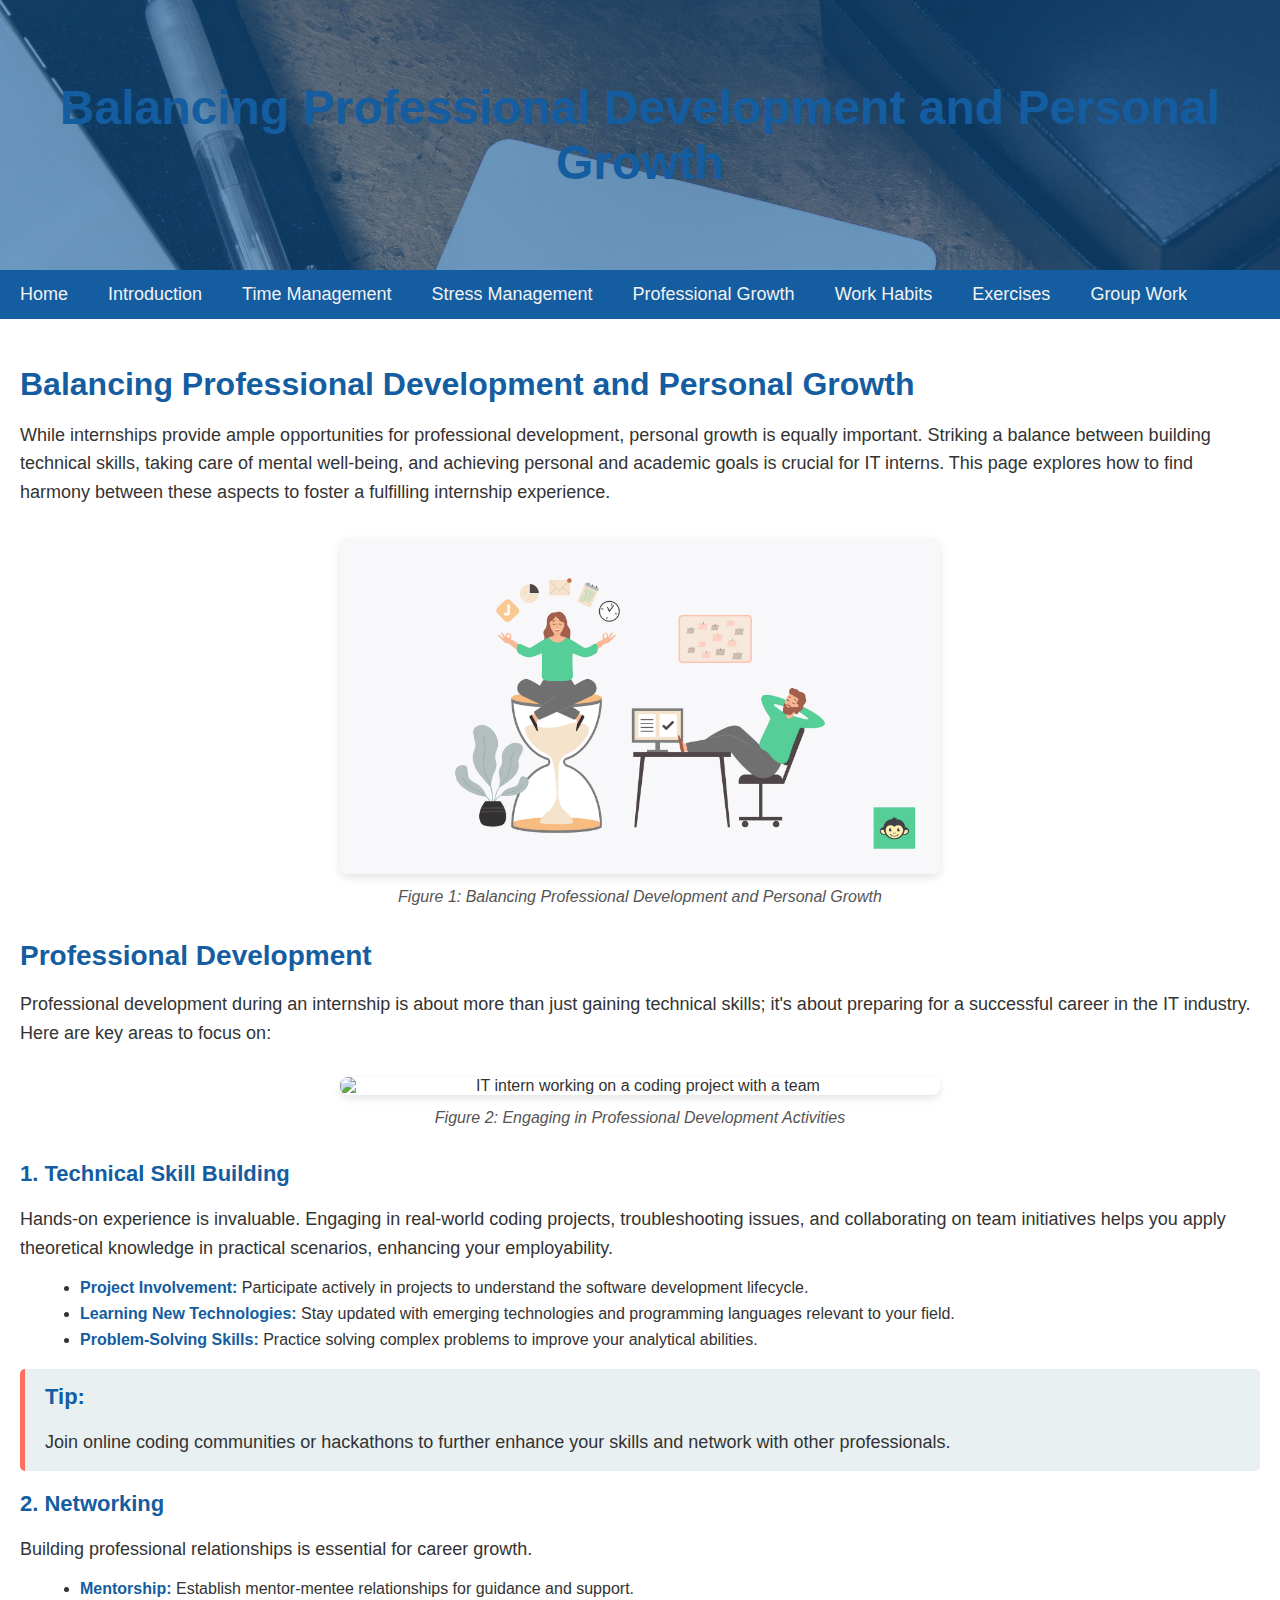
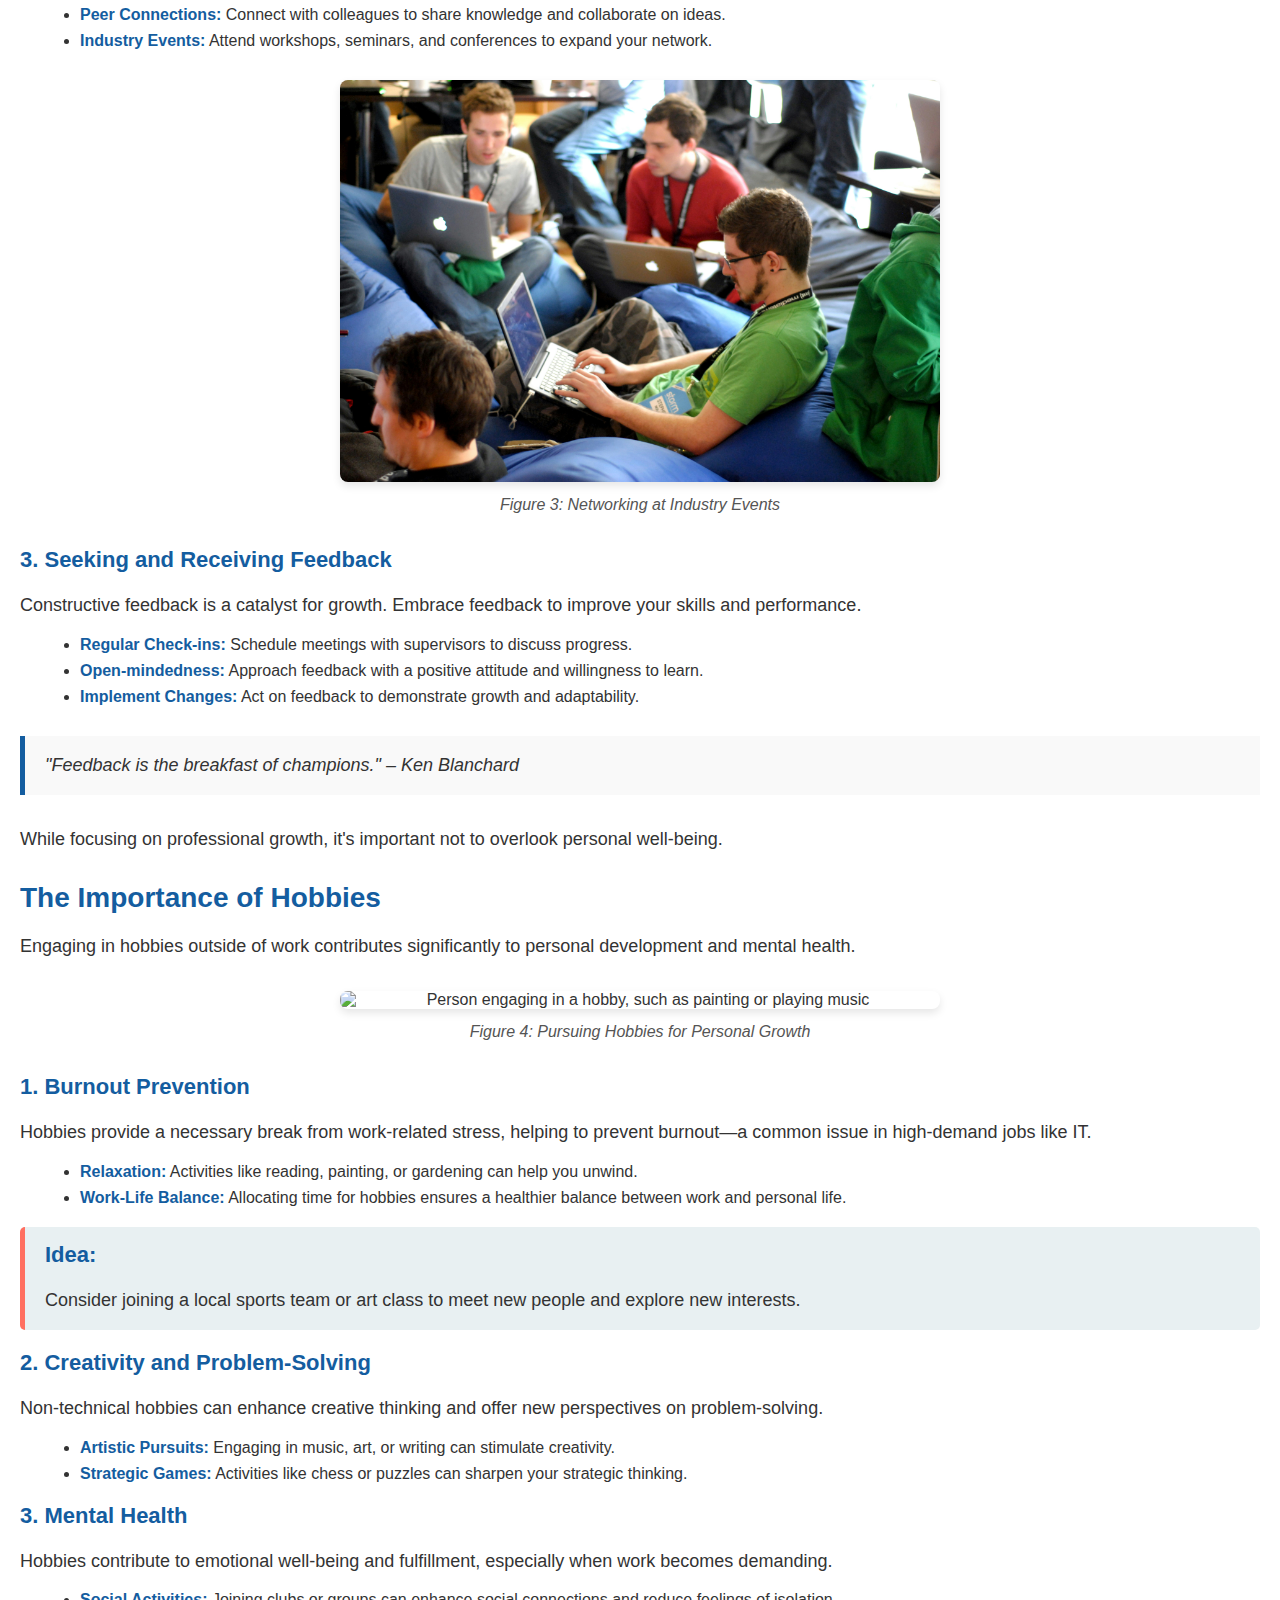
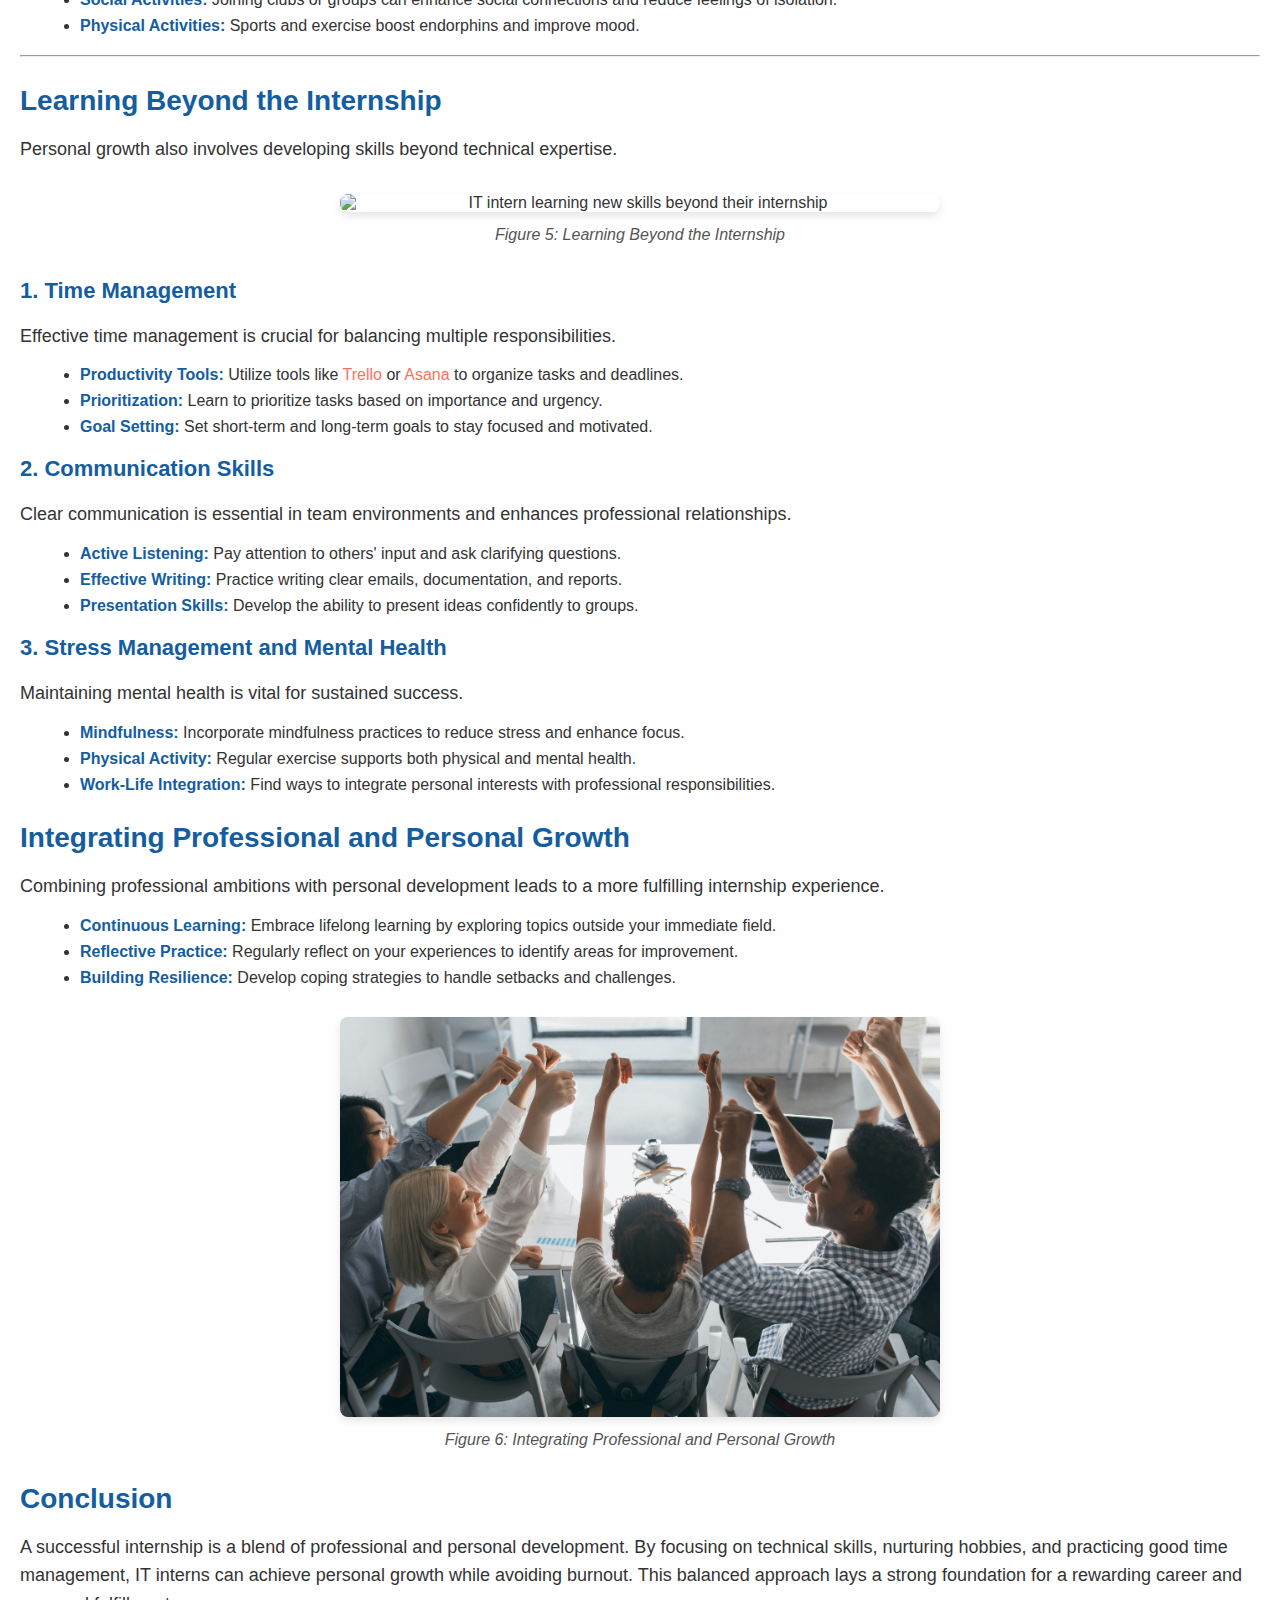
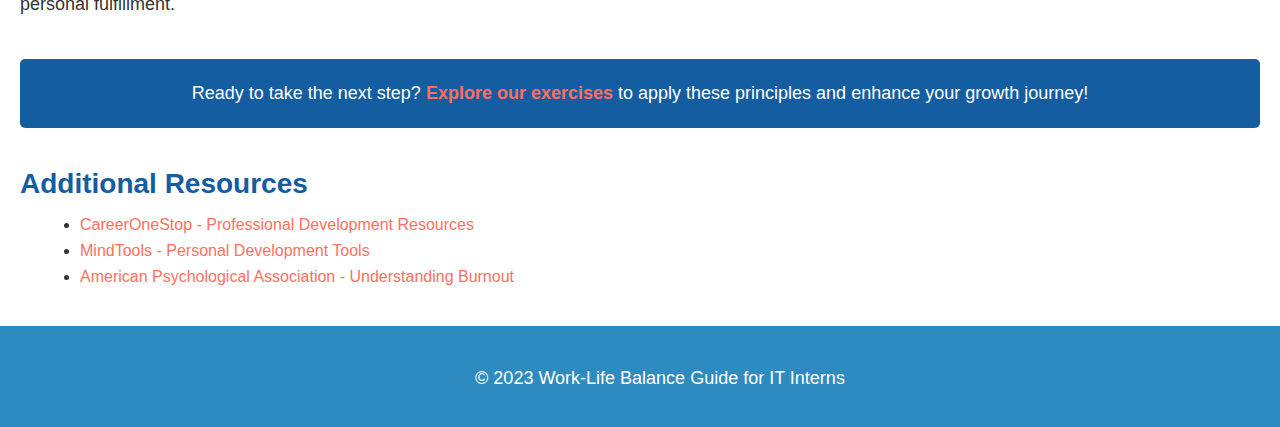
==== page4.html @ 707a60b2 "Initial commit or descriptive commit message" ====
<!-- page4.html -->
<!DOCTYPE html>
<html lang="en">
<head>
    <meta charset="UTF-8">
    <title>Professional and Personal Growth - Work-Life Balance for IT Interns</title>
    <link rel="stylesheet" href="styles.css">
</head>
<body>

    <!-- Header with Background Image -->
    <header class="header-image">
        <h1>Balancing Professional Development and Personal Growth</h1>
    </header>

    <!-- Navigation Menu -->
    <nav>
        <a href="index.html">Home</a>
        <a href="page1.html">Introduction</a>
        <a href="page2.html">Time Management</a>
        <a href="page3.html">Stress Management</a>
        <a href="page4.html">Professional Growth</a>
        <a href="page5.html">Work Habits</a>
        <a href="exercises.html">Exercises</a>
        <a href="groupwork.html">Group Work</a>
    </nav>

    <div class="container">
        <h2>Balancing Professional Development and Personal Growth</h2>
        <p>While internships provide ample opportunities for professional development, personal growth is equally important. Striking a balance between building technical skills, taking care of mental well-being, and achieving personal and academic goals is crucial for IT interns. This page explores how to find harmony between these aspects to foster a fulfilling internship experience.</p>

        <!-- Image for Professional and Personal Growth -->
        <div class="image-container">
            <img src="/pic/balancingworklife1.png" alt="Illustration of balancing professional and personal growth">
            <p class="image-caption">Figure 1: Balancing Professional Development and Personal Growth</p>
        </div>

        <h3>Professional Development</h3>
        <p>Professional development during an internship is about more than just gaining technical skills; it's about preparing for a successful career in the IT industry. Here are key areas to focus on:</p>

        <!-- Image for Professional Development -->
        <div class="image-container">
            <img src="/pic/Teamarbeit.jpg" alt="IT intern working on a coding project with a team">
            <p class="image-caption">Figure 2: Engaging in Professional Development Activities</p>
        </div>

        <h4>1. Technical Skill Building</h4>
        <p>Hands-on experience is invaluable. Engaging in real-world coding projects, troubleshooting issues, and collaborating on team initiatives helps you apply theoretical knowledge in practical scenarios, enhancing your employability.</p>
        <ul>
            <li><strong>Project Involvement:</strong> Participate actively in projects to understand the software development lifecycle.</li>
            <li><strong>Learning New Technologies:</strong> Stay updated with emerging technologies and programming languages relevant to your field.</li>
            <li><strong>Problem-Solving Skills:</strong> Practice solving complex problems to improve your analytical abilities.</li>
        </ul>

        <!-- Callout Box for Tips -->
        <div class="callout-box">
            <h4>Tip:</h4>
            <p>Join online coding communities or hackathons to further enhance your skills and network with other professionals.</p>
        </div>

        <h4>2. Networking</h4>
        <p>Building professional relationships is essential for career growth.</p>
        <ul>
            <li><strong>Mentorship:</strong> Establish mentor-mentee relationships for guidance and support.</li>
            <li><strong>Peer Connections:</strong> Connect with colleagues to share knowledge and collaborate on ideas.</li>
            <li><strong>Industry Events:</strong> Attend workshops, seminars, and conferences to expand your network.</li>
        </ul>

        <!-- Image for Networking -->
        <div class="image-container">
            <img src="pic/networking.jpg" alt="IT interns networking at a tech conference">
            <p class="image-caption">Figure 3: Networking at Industry Events</p>
        </div>

        <h4>3. Seeking and Receiving Feedback</h4>
        <p>Constructive feedback is a catalyst for growth. Embrace feedback to improve your skills and performance.</p>
        <ul>
            <li><strong>Regular Check-ins:</strong> Schedule meetings with supervisors to discuss progress.</li>
            <li><strong>Open-mindedness:</strong> Approach feedback with a positive attitude and willingness to learn.</li>
            <li><strong>Implement Changes:</strong> Act on feedback to demonstrate growth and adaptability.</li>
        </ul>

        <!-- Quote Section -->
        <div class="quote-section">
            <p>"Feedback is the breakfast of champions." – Ken Blanchard</p>
        </div>

        <p>While focusing on professional growth, it's important not to overlook personal well-being.</p>

        <h3>The Importance of Hobbies</h3>
        <p>Engaging in hobbies outside of work contributes significantly to personal development and mental health.</p>

        <!-- Image for Hobbies -->
        <div class="image-container">
            <img src="pic/hund.jpg" alt="Person engaging in a hobby, such as painting or playing music">
            <p class="image-caption">Figure 4: Pursuing Hobbies for Personal Growth</p>
        </div>

        <h4>1. Burnout Prevention</h4>
        <p>Hobbies provide a necessary break from work-related stress, helping to prevent burnout—a common issue in high-demand jobs like IT.</p>
        <ul>
            <li><strong>Relaxation:</strong> Activities like reading, painting, or gardening can help you unwind.</li>
            <li><strong>Work-Life Balance:</strong> Allocating time for hobbies ensures a healthier balance between work and personal life.</li>
        </ul>

        <!-- Callout Box for Idea -->
        <div class="callout-box">
            <h4>Idea:</h4>
            <p>Consider joining a local sports team or art class to meet new people and explore new interests.</p>
        </div>

        <h4>2. Creativity and Problem-Solving</h4>
        <p>Non-technical hobbies can enhance creative thinking and offer new perspectives on problem-solving.</p>
        <ul>
            <li><strong>Artistic Pursuits:</strong> Engaging in music, art, or writing can stimulate creativity.</li>
            <li><strong>Strategic Games:</strong> Activities like chess or puzzles can sharpen your strategic thinking.</li>
        </ul>

        <h4>3. Mental Health</h4>
        <p>Hobbies contribute to emotional well-being and fulfillment, especially when work becomes demanding.</p>
        <ul>
            <li><strong>Social Activities:</strong> Joining clubs or groups can enhance social connections and reduce feelings of isolation.</li>
            <li><strong>Physical Activities:</strong> Sports and exercise boost endorphins and improve mood.</li>
        </ul>

        <!-- Divider -->
        <hr>

        <h3>Learning Beyond the Internship</h3>
        <p>Personal growth also involves developing skills beyond technical expertise.</p>

        <!-- Image for Learning -->
        <div class="image-container">
            <img src="pic/teaching.jpg" alt="IT intern learning new skills beyond their internship">
            <p class="image-caption">Figure 5: Learning Beyond the Internship</p>
        </div>

        <h4>1. Time Management</h4>
        <p>Effective time management is crucial for balancing multiple responsibilities.</p>
        <ul>
            <li><strong>Productivity Tools:</strong> Utilize tools like <a href="https://trello.com/" target="_blank">Trello</a> or <a href="https://asana.com/" target="_blank">Asana</a> to organize tasks and deadlines.</li>
            <li><strong>Prioritization:</strong> Learn to prioritize tasks based on importance and urgency.</li>
            <li><strong>Goal Setting:</strong> Set short-term and long-term goals to stay focused and motivated.</li>
        </ul>

        <h4>2. Communication Skills</h4>
        <p>Clear communication is essential in team environments and enhances professional relationships.</p>
        <ul>
            <li><strong>Active Listening:</strong> Pay attention to others' input and ask clarifying questions.</li>
            <li><strong>Effective Writing:</strong> Practice writing clear emails, documentation, and reports.</li>
            <li><strong>Presentation Skills:</strong> Develop the ability to present ideas confidently to groups.</li>
        </ul>


        <h4>3. Stress Management and Mental Health</h4>
        <p>Maintaining mental health is vital for sustained success.</p>
        <ul>
            <li><strong>Mindfulness:</strong> Incorporate mindfulness practices to reduce stress and enhance focus.</li>
            <li><strong>Physical Activity:</strong> Regular exercise supports both physical and mental health.</li>
            <li><strong>Work-Life Integration:</strong> Find ways to integrate personal interests with professional responsibilities.</li>
        </ul>

        <h3>Integrating Professional and Personal Growth</h3>
        <p>Combining professional ambitions with personal development leads to a more fulfilling internship experience.</p>
        <ul>
            <li><strong>Continuous Learning:</strong> Embrace lifelong learning by exploring topics outside your immediate field.</li>
            <li><strong>Reflective Practice:</strong> Regularly reflect on your experiences to identify areas for improvement.</li>
            <li><strong>Building Resilience:</strong> Develop coping strategies to handle setbacks and challenges.</li>
        </ul>

        <!-- Image for Integration -->
        <div class="image-container">
            <img src="pic/personalgrowth.jpg" alt="Symbolic image showing integration of professional and personal growth">
            <p class="image-caption">Figure 6: Integrating Professional and Personal Growth</p>
        </div>

        <!-- Conclusion with Call-to-Action -->
        <h3>Conclusion</h3>
        <p>A successful internship is a blend of professional and personal development. By focusing on technical skills, nurturing hobbies, and practicing good time management, IT interns can achieve personal growth while avoiding burnout. This balanced approach lays a strong foundation for a rewarding career and personal fulfillment.</p>

        <div class="call-to-action">
            <p>Ready to take the next step? <a href="exercises.html">Explore our exercises</a> to apply these principles and enhance your growth journey!</p>
        </div>

        <!-- Additional Resources -->
        <h3>Additional Resources</h3>
        <ul>
            <li><a href="https://www.careeronestop.org/" target="_blank">CareerOneStop - Professional Development Resources</a></li>
            <li><a href="https://www.mindtools.com/" target="_blank">MindTools - Personal Development Tools</a></li>
            <li><a href="https://www.apa.org/topics/burnout" target="_blank">American Psychological Association - Understanding Burnout</a></li>
        </ul>

    </div>

    <footer>
        <p>&copy; 2023 Work-Life Balance Guide for IT Interns</p>
    </footer>

</body>
</html>
---- styles.css ----
/* styles.css */

/* General Styles */
body {
    font-family: 'Roboto', Arial, sans-serif; /* Added Google Font */
    margin: 0;
    padding: 0;
    color: #333;
}

a {
    color: #145DA0;
    text-decoration: none;
}

a:hover {
    text-decoration: underline;
}

header {
    background-color: #2E8BC0;
    color: #fff;
    padding: 20px;
    text-align: center;
}

nav {
    background-color: #145DA0;
    overflow: hidden;
}

nav a {
    float: left;
    display: block;
    color: #f2f2f2;
    text-align: center;
    padding: 14px 20px;
    text-decoration: none;
    font-size: 18px;
}

nav a:hover {
    background-color: #1E56A0;
    color: white;
}

.container {
    padding: 20px;
}

h1, h2, h3, h4 {
    color: #145DA0;
}

ul {
    list-style-type: disc;
    margin-left: 20px;
}

li {
    margin-bottom: 5px;
}

footer {
    background-color: #2E8BC0;
    color: #fff;
    text-align: center;
    padding: 20px;
    position: relative;
    bottom: 0;
    width: 100%;
}

/* Hero Section */
.hero {
    position: relative;
    background-image: url('trellopic/teamwork.jpg'); /* Replace with your image path */
    background-size: cover;
    background-position: center;
    background-repeat: no-repeat;
    color: #fff;
    padding: 100px 20px;
    text-align: center;
}

.hero::after {
    content: '';
    position: absolute;
    top: 0;
    left: 0;
    width: 100%;
    height: 100%;
    background-color: rgba(20, 93, 160, 0.6); /* Overlay color with transparency */
    z-index: 0;
}

.hero-content {
    position: relative;
    z-index: 1; /* Ensure content is above the overlay */
}

.hero h1 {
    font-size: 48px;
    margin-bottom: 20px;
}

.hero p {
    font-size: 24px;
    margin-bottom: 30px;
}

.btn {
    background-color: #FF6F61;
    color: #fff;
    padding: 15px 30px;
    text-decoration: none;
    font-size: 18px;
    border-radius: 5px;
}

.btn:hover {
    background-color: #E65C50;
}

/* Responsive Adjustments for Hero Section */
@media screen and (max-width: 768px) {
    .hero h1 {
        font-size: 36px;
    }
    .hero p {
        font-size: 20px;
    }
}

@media screen and (max-width: 480px) {
    .hero {
        padding: 80px 15px;
    }
    .hero h1 {
        font-size: 28px;
    }
    .hero p {
        font-size: 18px;
    }
    .btn {
        padding: 12px 25px;
        font-size: 16px;
    }
}

/* Navigation Bar Responsive Adjustment */
@media (max-width: 768px) {
    nav a {
        float: none;
        display: block;
        text-align: center;
    }
}

/* Video Container */
.video-container {
    text-align: center;
    margin: 20px 0;
}

.video-container video, .video-container iframe {
    max-width: 100%;
    height: auto;
}

/* Grid Layout */
.grid-container {
    display: grid;
    grid-template-columns: 1fr 1fr;
    gap: 20px;
}

.grid-item {
    background-color: #E8F0F2;
    padding: 20px;
    border-radius: 5px;
}

/* Code Block Styling */
pre {
    background-color: #f4f4f4;
    padding: 10px;
    border-left: 3px solid #FF6F61;
    overflow-x: auto;
    margin-bottom: 20px;
    font-family: 'Courier New', Courier, monospace;
    font-size: 14px;
}

code {
    background-color: #f4f4f4;
    padding: 2px 4px;
    font-family: 'Courier New', Courier, monospace;
    font-size: 14px;
}

/* Button Styling */
.button {
    background-color: #FF6F61;
    color: #fff;
    padding: 15px 25px;
    text-decoration: none;
    font-size: 18px;
    border-radius: 5px;
    display: inline-block;
    margin-top: 20px;
}

.button:hover {
    background-color: #E65C50;
}

/* Styles for Group Members Section */
.group-members {
    list-style-type: none;
    padding: 0;
    margin-bottom: 30px;
}

.group-members li {
    background-color: #E8F0F2;
    padding: 10px 15px;
    margin-bottom: 5px;
    border-radius: 5px;
    font-weight: bold;
}

/* Styles for Trello Link */
.trello-link {
    background-color: #0079BF; /* Trello blue */
    color: #fff;
    padding: 10px 20px;
    text-decoration: none;
    border-radius: 5px;
    display: inline-block;
    margin-top: 10px;
}

.trello-link:hover {
    background-color: #005A8D;
}

/* Timeline Styles */

/* Timeline Container */
.timeline {
    position: relative;
    max-width: 800px;
    margin: 0 auto;
    padding: 50px 0;
}

/* Vertical Line */
.timeline::after {
    content: '';
    position: absolute;
    width: 4px;
    background-color: #145DA0;
    top: 0;
    bottom: 0;
    left: 50%;
    margin-left: -2px;
}

/* Timeline Item */
.timeline-item {
    padding: 20px 40px;
    position: relative;
    width: 50%;
    box-sizing: border-box;
    margin-bottom: 70px;
}

.timeline-item.left {
    left: 0;
}

.timeline-item.right {
    left: 50%;
}

.timeline-item::before {
    content: '';
    position: absolute;
    top: 20px;
    width: 20px;
    height: 20px;
    background-color: #fff;
    border: 4px solid #FF6F61; /* Accent color for the dots */
    border-radius: 50%;
    z-index: 1;
}

.timeline-item.left::before {
    right: -10px;
}

.timeline-item.right::before {
    left: -10px;
}

/* Arrow Indicators */
.timeline-item.left::after {
    content: '';
    position: absolute;
    top: 22px;
    right: -15px;
    border: solid transparent;
    border-width: 10px;
    border-left-color: #E8F0F2;
}

.timeline-item.right::after {
    content: '';
    position: absolute;
    top: 22px;
    left: -15px;
    border: solid transparent;
    border-width: 10px;
    border-right-color: #E8F0F2;
}

/* Content inside the timeline item */
.timeline-content {
    background-color: #E8F0F2;
    padding: 20px;
    border-radius: 6px;
    position: relative;
    box-shadow: 0 2px 6px rgba(0,0,0,0.1);
}

.timeline-content h3 {
    color: #145DA0;
    margin-top: 0;
}

.timeline-content p {
    margin-bottom: 0;
}

/* Responsive Design for Timeline */
@media screen and (max-width: 768px) {
    .timeline::after {
        left: 31px;
    }

    .timeline-item {
        width: 100%;
        padding-left: 70px;
        padding-right: 25px;
    }

    .timeline-item.left, .timeline-item.right {
        left: 0%;
    }

    .timeline-item.left::before, .timeline-item.right::before {
        left: 15px;
    }

    .timeline-item.left::after, .timeline-item.right::after {
        left: 45px;
        border: solid transparent;
        border-width: 10px;
        border-left-color: #E8F0F2;
    }
}

/* Styles for Toggle Button */
.toggle-button {
    background-color: #FF6F61;
    color: #fff;
    padding: 10px 20px;
    border: none;
    border-radius: 5px;
    cursor: pointer;
    margin: 15px 0;
    font-size: 16px;
}

.toggle-button:hover {
    background-color: #E65C50;
}

/* Styles for Additional Text */
.additional-text {
    display: none; /* Hidden by default */
    margin-top: 10px;
}

.additional-text p {
    margin-bottom: 10px;
}

/* Styles for Gallery Section */
.gallery {
    display: flex;
    flex-wrap: wrap;
    gap: 20px;
    margin-top: 30px;
}

.gallery-item {
    flex: 1 1 calc(25% - 20px); /* Four items per row */
    box-sizing: border-box;
    text-align: center;
}

.gallery-item img {
    width: 100%;
    height: auto;
    border-radius: 6px;
    box-shadow: 0 2px 6px rgba(0,0,0,0.1);
}

.gallery-item p {
    margin-top: 10px;
    font-weight: bold;
    color: #145DA0;
}

/* Responsive Adjustments for Gallery */
@media screen and (max-width: 992px) {
    .gallery-item {
        flex: 1 1 calc(50% - 20px); /* Two items per row */
    }
}

@media screen and (max-width: 600px) {
    .gallery-item {
        flex: 1 1 100%; /* One item per row */
    }
}

/* Styles for Image Container */
.image-container {
    text-align: center;
    margin: 40px 0; /* Increased margin for better spacing */
}

.image-container img {
    max-width: 500px; /* Adjust as needed */
    width: 100%;
    height: auto;
    display: block;
    margin: 0 auto;
    border-radius: 10px; /* Slightly more rounded corners */
    box-shadow: 0 4px 12px rgba(0,0,0,0.1); /* Slightly larger shadow */
}

.image-caption {
    font-size: 16px;
    color: #666;
    margin-top: 10px;
    font-style: italic;
}

.image-caption {
    font-size: 14px;
    color: #555;
    margin-top: 5px;
}

/* Features Section */
.features {
    background-color: #f9f9f9;
    padding: 60px 20px;
    text-align: center;
}

.features h2 {
    font-size: 36px;
    margin-bottom: 40px;
}

.features-grid {
    display: grid;
    grid-template-columns: repeat(auto-fit, minmax(250px, 1fr));
    gap: 30px;
}

.feature-item {
    background-color: #fff;
    padding: 30px;
    border-radius: 8px;
    box-shadow: 0 4px 6px rgba(0,0,0,0.1);
}

.feature-item h3 {
    font-size: 24px;
    margin-bottom: 15px;
}

.feature-item p {
    font-size: 16px;
    color: #666;
}

.feature-item a {
    color: #145DA0;
    text-decoration: none;
}

.feature-item a:hover {
    text-decoration: underline;
}

/* Styles for Image Container */
.image-container {
    text-align: center;
    margin: 30px 0;
}

.image-container img {
    max-width: 100%;
    height: auto;
    border-radius: 6px;
    box-shadow: 0 4px 8px rgba(0,0,0,0.1);
}

.image-caption {
    font-size: 16px;
    color: #555;
    margin-top: 10px;
    font-style: italic;
}

.image-container img {
    max-width: 400px; /* Smaller maximum width */
    width: 100%;
    height: auto;
    display: block;
    margin: 0 auto;
    /* Other styles remain the same */
}

/* styles.css */

/* General Styles */
body {
    font-family: 'Roboto', Arial, sans-serif;
    margin: 0;
    padding: 0;
    color: #333;
}

a {
    color: #145DA0;
    text-decoration: none;
}

a:hover {
    text-decoration: underline;
}

header {
    background-color: #2E8BC0;
    color: #fff;
    padding: 20px;
    text-align: center;
}

nav {
    background-color: #145DA0;
    overflow: hidden;
}

nav a {
    float: left;
    display: block;
    color: #f2f2f2;
    text-align: center;
    padding: 14px 20px;
    text-decoration: none;
    font-size: 18px;
}

nav a:hover {
    background-color: #1E56A0;
    color: white;
}

.container {
    padding: 20px;
}

h1, h2, h3, h4 {
    color: #145DA0;
}

h1 {
    font-size: 36px;
    margin-bottom: 20px;
}

h2 {
    font-size: 32px;
    margin-bottom: 15px;
}

h3 {
    font-size: 28px;
    margin-bottom: 10px;
}

h4 {
    font-size: 24px;
    margin-bottom: 10px;
}

p {
    font-size: 18px;
    line-height: 1.6;
    margin-bottom: 15px;
}

ul, ol {
    margin-left: 20px;
    margin-bottom: 15px;
}

li {
    margin-bottom: 10px;
    font-size: 16px;
}

strong {
    color: #145DA0;
}

footer {
    background-color: #2E8BC0;
    color: #fff;
    text-align: center;
    padding: 20px;
    position: relative;
    bottom: 0;
    width: 100%;
}

/* Grid Layout for Stress Signs */
.grid-container {
    display: grid;
    grid-template-columns: 1fr 1fr;
    gap: 20px;
    margin-bottom: 30px;
}

.grid-item {
    background-color: #E8F0F2;
    padding: 20px;
    border-radius: 5px;
}

@media (max-width: 768px) {
    .grid-container {
        grid-template-columns: 1fr;
    }
    nav a {
        float: none;
        width: 100%;
    }
}

/* Styles for Image Container (if images are added) */
.image-container {
    text-align: center;
    margin: 30px 0;
}

.image-container img {
    max-width: 600px;
    width: 100%;
    height: auto;
    border-radius: 6px;
    box-shadow: 0 4px 8px rgba(0,0,0,0.1);
}

.image-caption {
    font-size: 16px;
    color: #555;
    margin-top: 10px;
    font-style: italic;
}

/* Styles for h4 headings */
h4 {
    font-size: 22px;
    color: #145DA0;
    margin-top: 20px;
    margin-bottom: 10px;
}

/* Adjustments for unordered lists */
ul {
    margin-left: 20px;
    margin-bottom: 20px;
}

ul li {
    margin-bottom: 8px;
}

/* Styles for ordered lists */
ol {
    margin-left: 20px;
    margin-bottom: 20px;
}

ol li {
    margin-bottom: 15px;
}

/* Link styles within content */
.container a {
    color: #FF6F61;
    text-decoration: none;
}

.container a:hover {
    text-decoration: underline;
}

/* Header with Background Image */
.header-image {
    background-image: url('background/timemanagemnet.jpg'); /* Replace with your image path */
    background-size: cover;
    background-position: center;
    color: #fff;
    padding: 80px 20px;
    text-align: center;
    position: relative;
}

.header-image::after {
    content: '';
    position: absolute;
    top: 0;
    left: 0;
    width: 100%;
    height: 100%;
    background-color: rgba(20, 93, 160, 0.6); /* Overlay color */
    z-index: 0;
}

.header-image h1 {
    position: relative;
    z-index: 1;
    font-size: 48px;
    margin: 0;
}

/* Image Container */
.image-container {
    text-align: center;
    margin: 30px 0;
}

.image-container img {
    max-width: 600px;
    width: 100%;
    height: auto;
    border-radius: 8px;
    box-shadow: 0 4px 8px rgba(0,0,0,0.1);
}

.image-caption {
    font-size: 16px;
    color: #555;
    margin-top: 10px;
    font-style: italic;
}

/* Callout Box */
.callout-box {
    background-color: #E8F0F2;
    border-left: 5px solid #FF6F61;
    padding: 15px 20px;
    margin: 20px 0;
    border-radius: 5px;
}

.callout-box h4 {
    margin-top: 0;
}

.callout-box p {
    margin-bottom: 0;
}

/* Quote Section */
.quote-section {
    background-color: #f9f9f9;
    border-left: 5px solid #145DA0;
    padding: 15px 20px;
    margin: 30px 0;
    font-style: italic;
}

.quote-section p {
    margin: 0;
    color: #333;
}

/* Call-to-Action */
.call-to-action {
    background-color: #145DA0;
    color: #fff;
    padding: 20px;
    text-align: center;
    margin: 40px 0;
    border-radius: 5px;
}

.call-to-action p {
    margin: 0;
    font-size: 18px;
}

.call-to-action a {
    color: #FF6F61;
    text-decoration: none;
    font-weight: bold;
}

.call-to-action a:hover {
    text-decoration: underline;
}

/* Header with Background Image */
.header-image {
    background-image: url('/background/background1.jpg'); /* Replace with your image path */
    background-size: cover;
    background-position: center;
    color: #fff;
    padding: 80px 20px;
    text-align: center;
    position: relative;
}

.header-image::after {
    content: '';
    position: absolute;
    top: 0;
    left: 0;
    width: 100%;
    height: 100%;
    background-color: rgba(20, 93, 160, 0.6); /* Overlay color */
    z-index: 0;
}

.header-image h1 {
    position: relative;
    z-index: 1;
    font-size: 48px;
    margin: 0;
}

/* Image Container */
.image-container {
    text-align: center;
    margin: 30px 0;
}

.image-container img {
    max-width: 600px;
    width: 100%;
    height: auto;
    border-radius: 8px;
    box-shadow: 0 4px 8px rgba(0,0,0,0.1);
}

.image-caption {
    font-size: 16px;
    color: #555;
    margin-top: 10px;
    font-style: italic;
}

/* Callout Box */
.callout-box {
    background-color: #E8F0F2;
    border-left: 5px solid #FF6F61;
    padding: 15px 20px;
    margin: 20px 0;
    border-radius: 5px;
}

.callout-box h4 {
    margin-top: 0;
}

.callout-box p {
    margin-bottom: 0;
}

/* Quote Section */
.quote-section {
    background-color: #f9f9f9;
    border-left: 5px solid #145DA0;
    padding: 15px 20px;
    margin: 30px 0;
    font-style: italic;
}

.quote-section p {
    margin: 0;
    color: #333;
}

/* Video Container */
.video-container {
    position: relative;
    padding-bottom: 56.25%; /* 16:9 Aspect Ratio */
    height: 0;
    overflow: hidden;
    margin: 20px 0;
}

.video-container iframe {
    position: absolute;
    top: 0;
    left: 0;
    width: 100%;
    height: 100%;
}

/* Call-to-Action */
.call-to-action {
    background-color: #145DA0;
    color: #fff;
    padding: 20px;
    text-align: center;
    margin: 40px 0;
    border-radius: 5px;
}

.call-to-action p {
    margin: 0;
    font-size: 18px;
}

.call-to-action a {
    color: #FF6F61;
    text-decoration: none;
    font-weight: bold;
}

.call-to-action a:hover {
    text-decoration: underline;
}
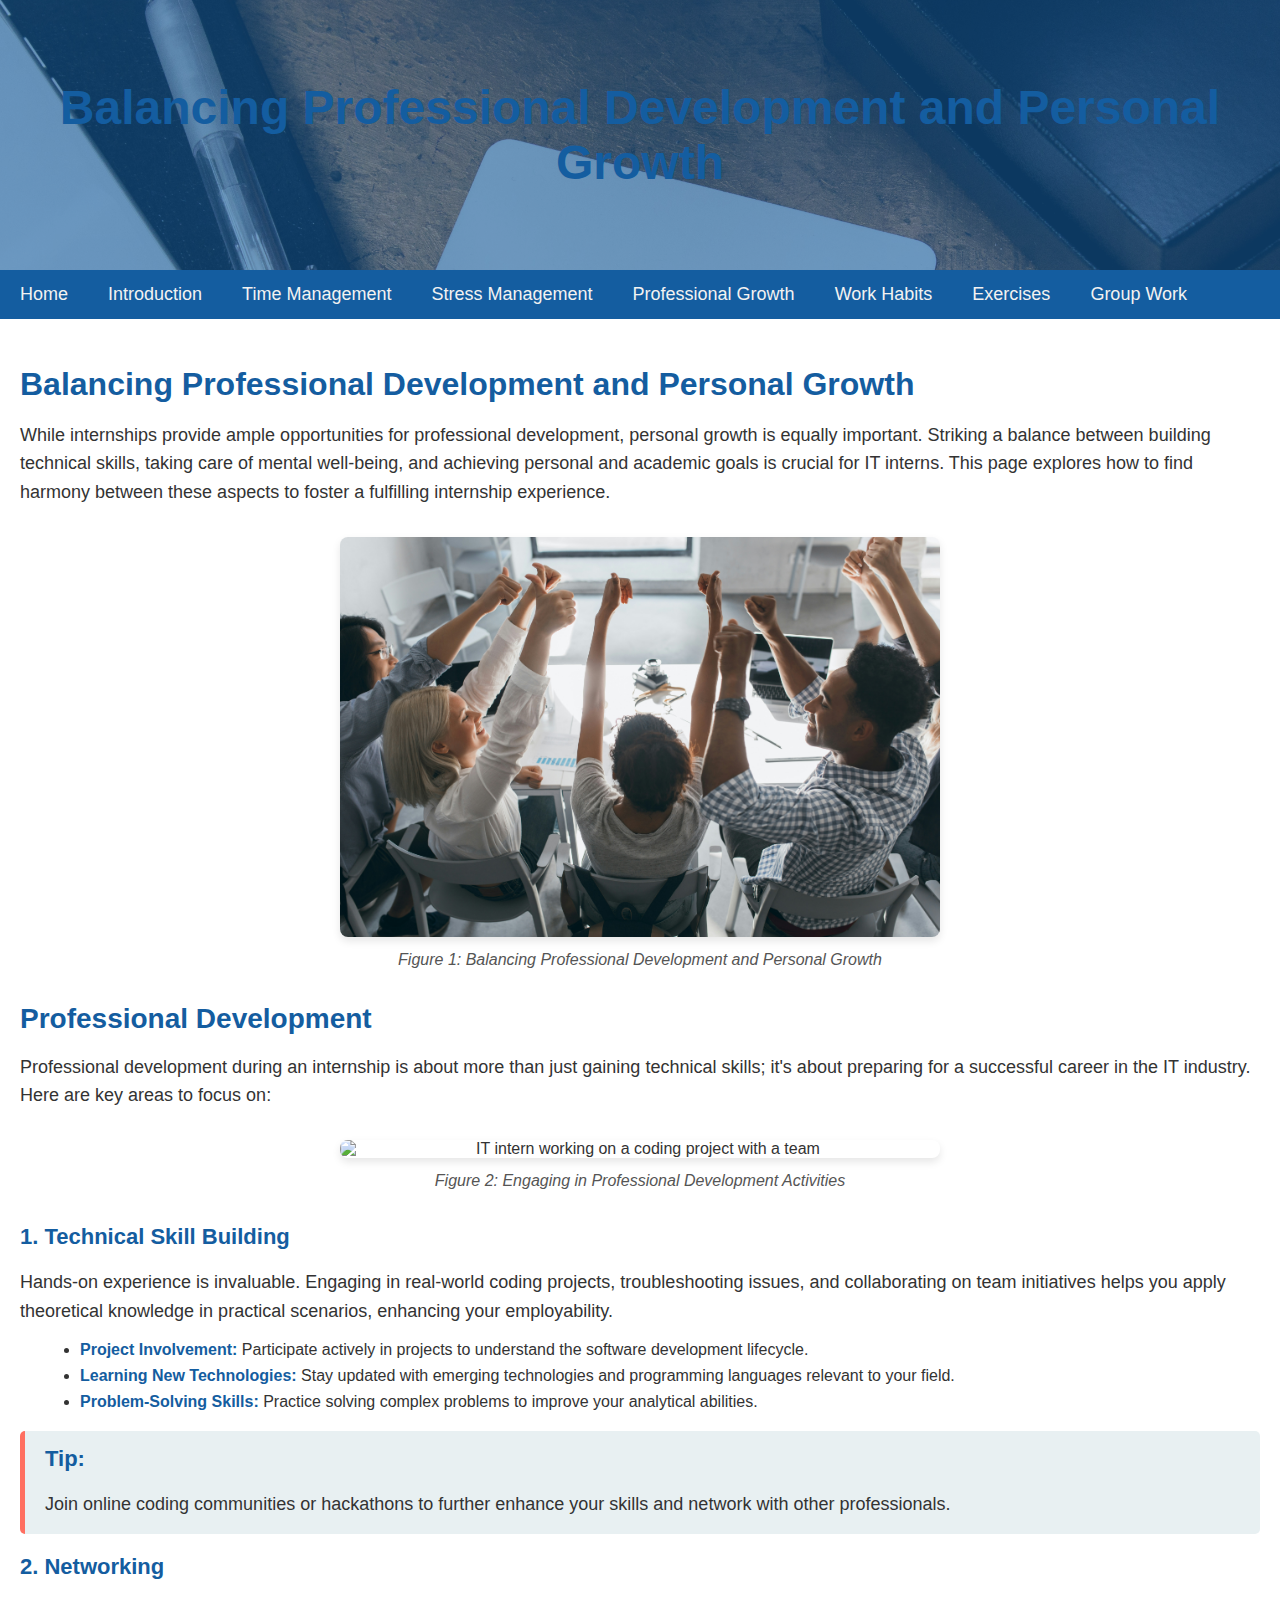
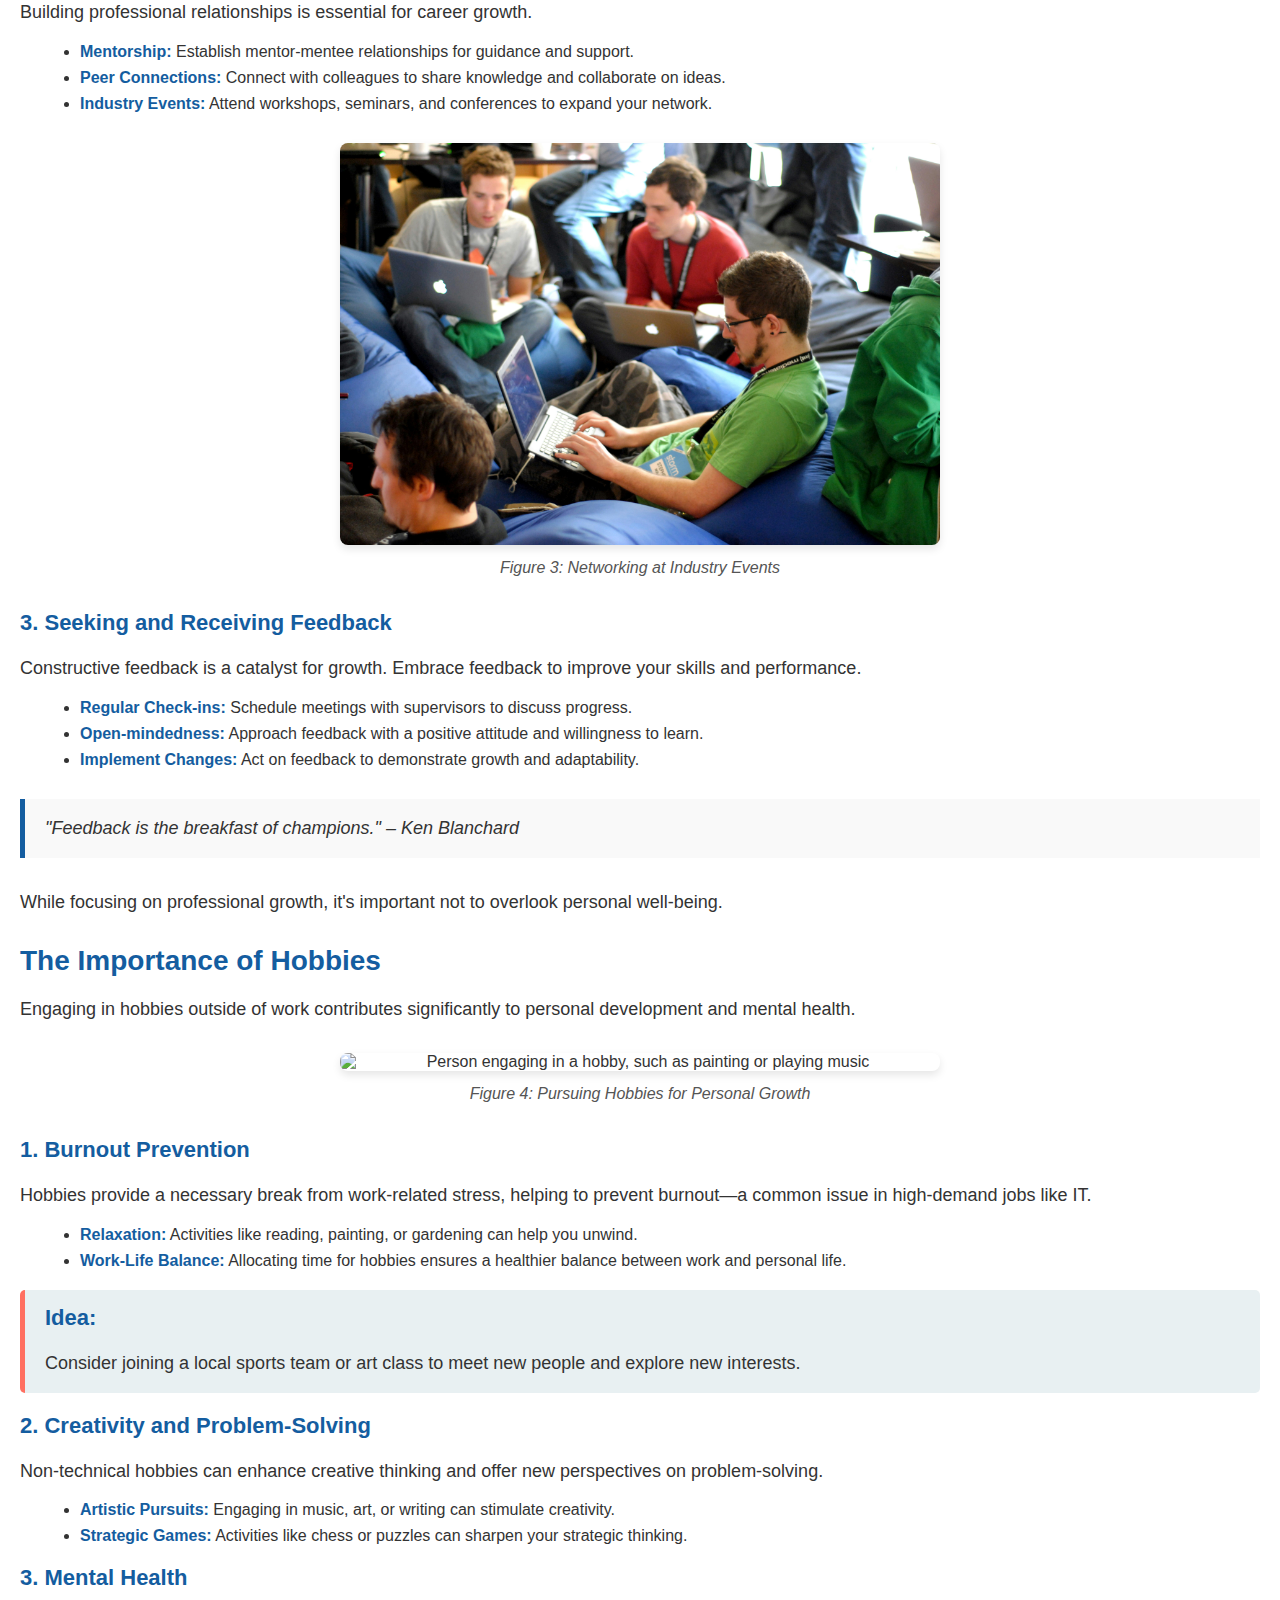
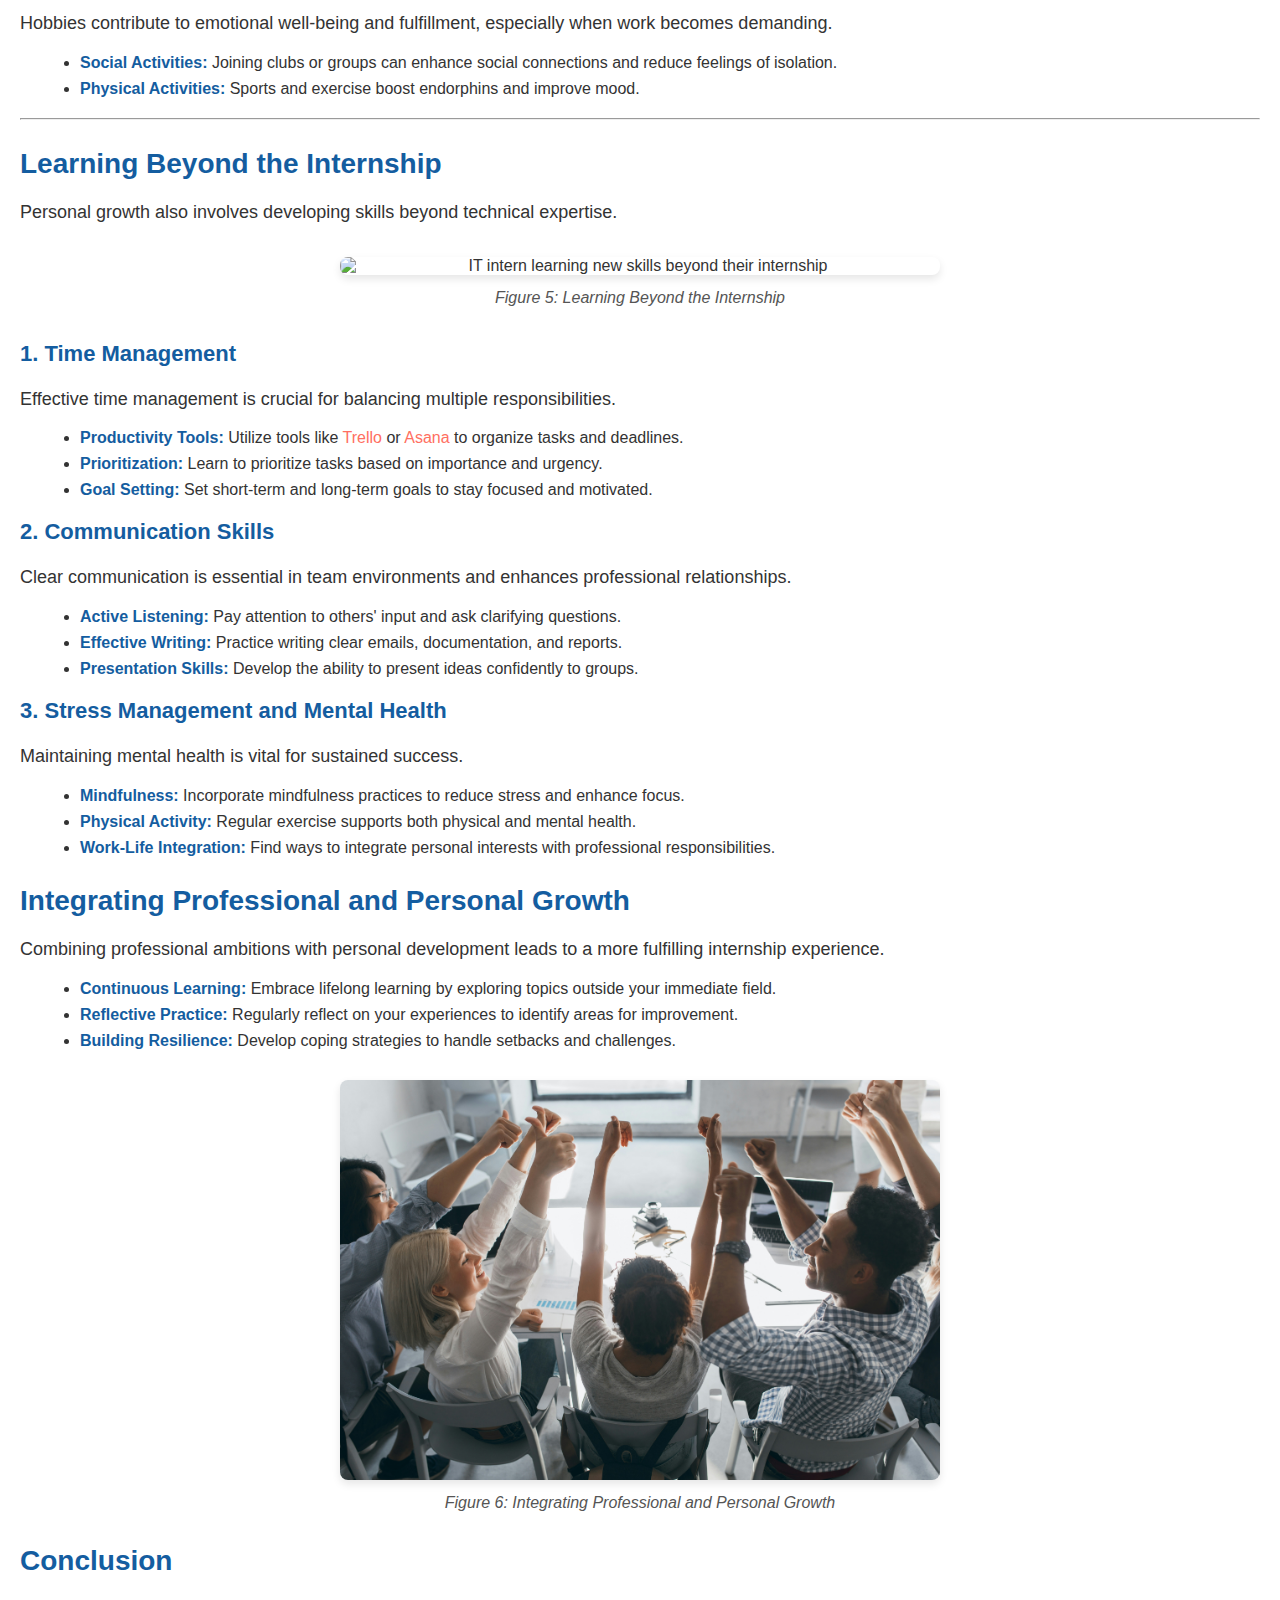
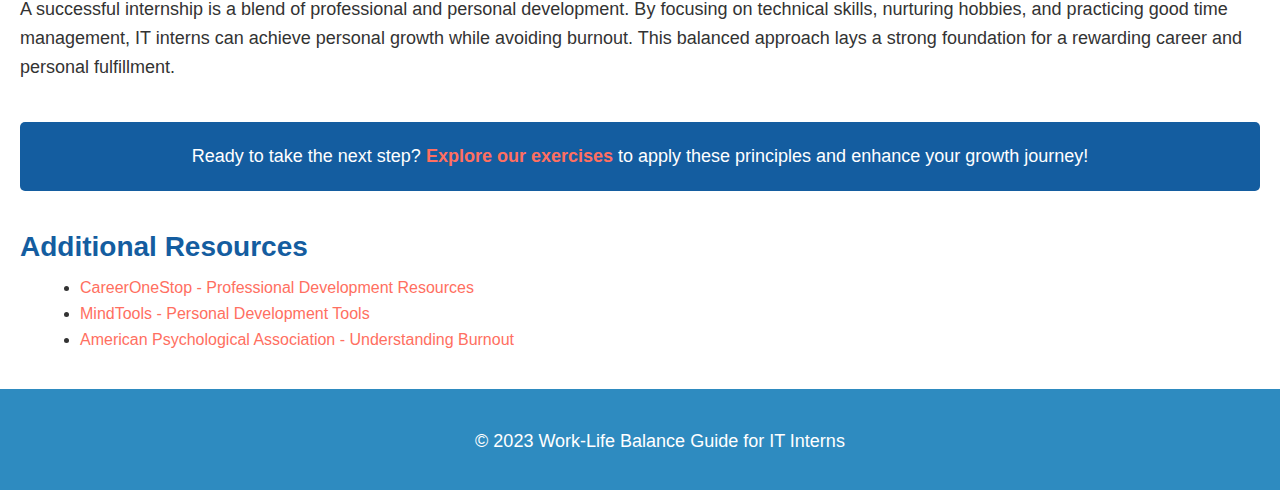
==== commit c3d31d97: "removed / to add pic" ====
--- a/page4.html
+++ b/page4.html
@@ -31,7 +31,7 @@
 
         <!-- Image for Professional and Personal Growth -->
         <div class="image-container">
-            <img src="/pic/balancingworklife1.png" alt="Illustration of balancing professional and personal growth">
+            <img src="pic/personalgrowth.jpg" alt="Illustration of balancing professional and personal growth">
             <p class="image-caption">Figure 1: Balancing Professional Development and Personal Growth</p>
         </div>
 
@@ -40,7 +40,7 @@
 
         <!-- Image for Professional Development -->
         <div class="image-container">
-            <img src="/pic/Teamarbeit.jpg" alt="IT intern working on a coding project with a team">
+            <img src="pic/Teamarbeit.jpg" alt="IT intern working on a coding project with a team">
             <p class="image-caption">Figure 2: Engaging in Professional Development Activities</p>
         </div>
 
